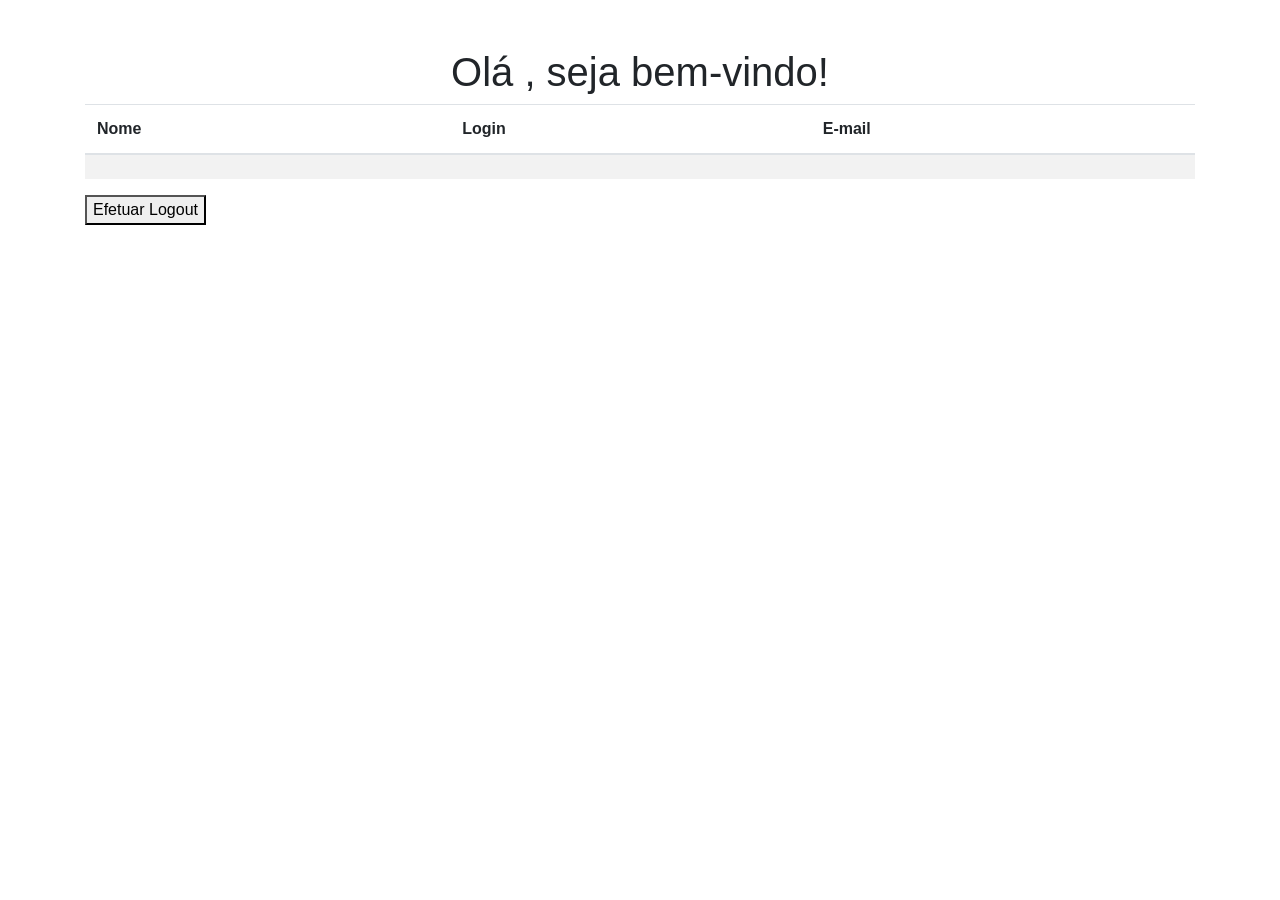
==== indexLogin.html @ ddbab390 "first commit" ====
<!DOCTYPE html>
<html lang="en">

<head>
    <meta charset="UTF-8">
    <meta name="viewport" content="width=device-width, initial-scale=1.0">
    <title>Login</title>
    <link rel="stylesheet" href="https://maxcdn.bootstrapcdn.com/bootstrap/4.0.0/css/bootstrap.min.css" integrity="sha384-Gn5384xqQ1aoWXA+058RXPxPg6fy4IWvTNh0E263XmFcJlSAwiGgFAW/dAiS6JXm" crossorigin="anonymous">
    <link rel="stylesheet" href="./styles/login.css">
    <script src="./src/login.js"></script>
    <script>
        if (!usuarioCorrente.login) {
            window.location.href = LOGIN_URL;
        }

        function exibeUsuarios() {
            let listaUsuarios = '';
            for (i = 0; i < db_usuarios.usuarios.length; i++) {
                let usuario = db_usuarios.usuarios[i];
                listaUsuarios += `<tr><td scope="row">${usuario.nome}</td><td>${usuario.login}</td><td>${usuario.email}</td></tr>`;
            }
            document.getElementById("table-usuarios").innerHTML = listaUsuarios
        }

        function initPage() {
            document.getElementById('btn_logout').addEventListener('click', logoutUser);
            document.getElementById('nomeUsuario').innerHTML = usuarioCorrente.nome;
            exibeUsuarios ();
        }

        window.addEventListener('load', initPage);
    </script>
</head>

<body>
    <h1 class="text-center text-black pt-5">Olá <span id="nomeUsuario"></span>, seja bem-vindo!</h1>
    <div class="container">
        <table id="grid-usuarios" class="table table-striped">
            <thead>
                <tr>
                    <th scope="col">Nome</th>
                    <th scope="col">Login</th>
                    <th scope="col">E-mail</th>
                </tr>
            </thead>
            <tbody id="table-usuarios">
                <tr>
                    <td></td>
                    <td></td>
                    <td></td>
                </tr>
            </tbody>
        </table>
        <button id="btn_logout">Efetuar Logout</button>
    </div>

    <script src="https://code.jquery.com/jquery-3.2.1.slim.min.js" integrity="sha384-KJ3o2DKtIkvYIK3UENzmM7KCkRr/rE9/Qpg6aAZGJwFDMVNA/GpGFF93hXpG5KkN" crossorigin="anonymous"></script>
    <script src="https://cdnjs.cloudflare.com/ajax/libs/popper.js/1.12.9/umd/popper.min.js" integrity="sha384-ApNbgh9B+Y1QKtv3Rn7W3mgPxhU9K/ScQsAP7hUibX39j7fakFPskvXusvfa0b4Q" crossorigin="anonymous"></script>
    <script src="https://maxcdn.bootstrapcdn.com/bootstrap/4.0.0/js/bootstrap.min.js" integrity="sha384-JZR6Spejh4U02d8jOt6vLEHfe/JQGiRRSQQxSfFWpi1MquVdAyjUar5+76PVCmYl" crossorigin="anonymous"></script>    
</body>

</html>
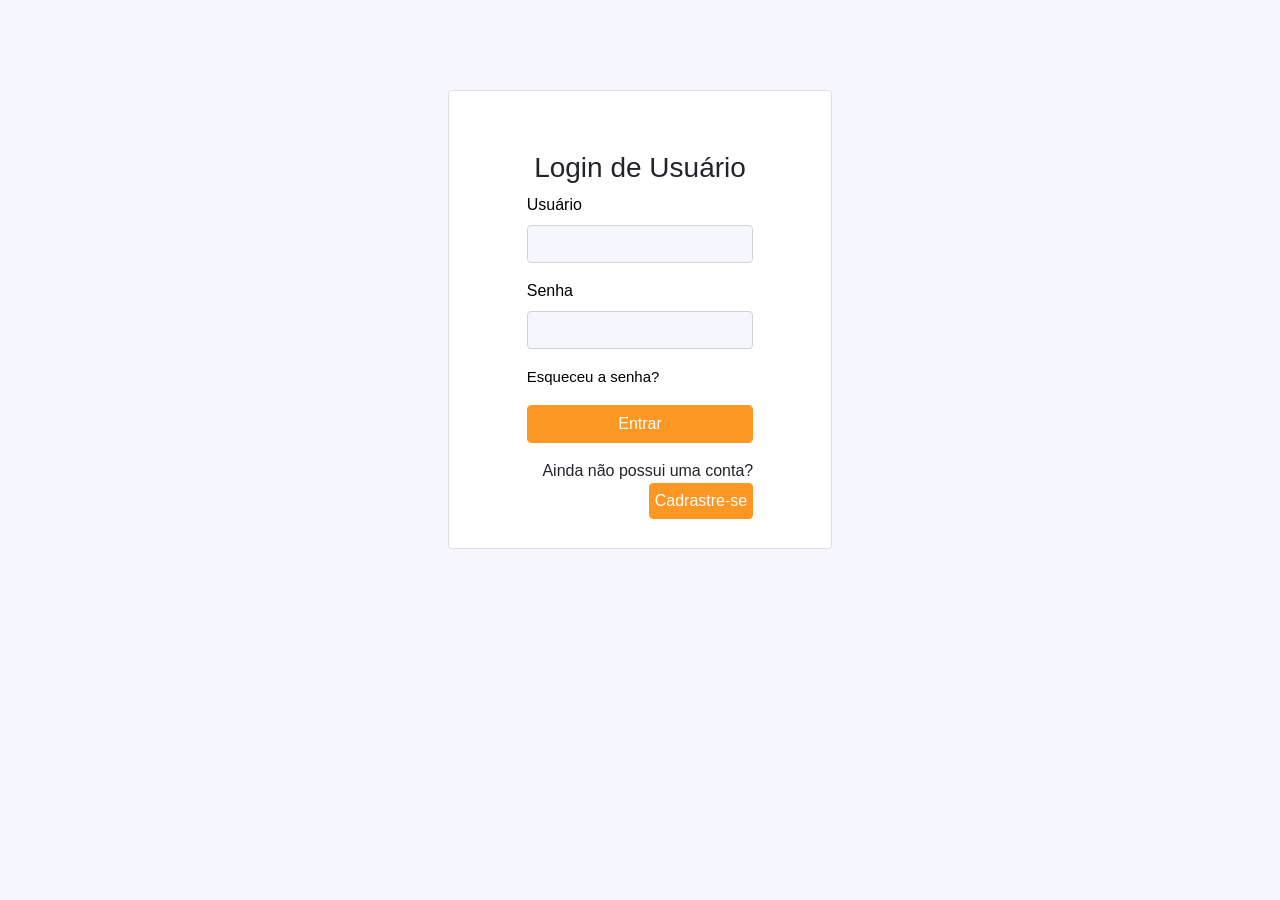
==== commit a8240508: "formatando" ====
--- a/indexLogin.html
+++ b/indexLogin.html
@@ -5,7 +5,8 @@
     <meta charset="UTF-8">
     <meta name="viewport" content="width=device-width, initial-scale=1.0">
     <title>Login</title>
-    <link rel="stylesheet" href="https://maxcdn.bootstrapcdn.com/bootstrap/4.0.0/css/bootstrap.min.css" integrity="sha384-Gn5384xqQ1aoWXA+058RXPxPg6fy4IWvTNh0E263XmFcJlSAwiGgFAW/dAiS6JXm" crossorigin="anonymous">
+    <link rel="stylesheet" href="https://maxcdn.bootstrapcdn.com/bootstrap/4.0.0/css/bootstrap.min.css"
+        integrity="sha384-Gn5384xqQ1aoWXA+058RXPxPg6fy4IWvTNh0E263XmFcJlSAwiGgFAW/dAiS6JXm" crossorigin="anonymous">
     <link rel="stylesheet" href="./styles/login.css">
     <script src="./src/login.js"></script>
     <script>
@@ -25,7 +26,7 @@
         function initPage() {
             document.getElementById('btn_logout').addEventListener('click', logoutUser);
             document.getElementById('nomeUsuario').innerHTML = usuarioCorrente.nome;
-            exibeUsuarios ();
+            exibeUsuarios();
         }
 
         window.addEventListener('load', initPage);
@@ -54,9 +55,15 @@
         <button id="btn_logout">Efetuar Logout</button>
     </div>
 
-    <script src="https://code.jquery.com/jquery-3.2.1.slim.min.js" integrity="sha384-KJ3o2DKtIkvYIK3UENzmM7KCkRr/rE9/Qpg6aAZGJwFDMVNA/GpGFF93hXpG5KkN" crossorigin="anonymous"></script>
-    <script src="https://cdnjs.cloudflare.com/ajax/libs/popper.js/1.12.9/umd/popper.min.js" integrity="sha384-ApNbgh9B+Y1QKtv3Rn7W3mgPxhU9K/ScQsAP7hUibX39j7fakFPskvXusvfa0b4Q" crossorigin="anonymous"></script>
-    <script src="https://maxcdn.bootstrapcdn.com/bootstrap/4.0.0/js/bootstrap.min.js" integrity="sha384-JZR6Spejh4U02d8jOt6vLEHfe/JQGiRRSQQxSfFWpi1MquVdAyjUar5+76PVCmYl" crossorigin="anonymous"></script>    
+    <script src="https://code.jquery.com/jquery-3.2.1.slim.min.js"
+        integrity="sha384-KJ3o2DKtIkvYIK3UENzmM7KCkRr/rE9/Qpg6aAZGJwFDMVNA/GpGFF93hXpG5KkN"
+        crossorigin="anonymous"></script>
+    <script src="https://cdnjs.cloudflare.com/ajax/libs/popper.js/1.12.9/umd/popper.min.js"
+        integrity="sha384-ApNbgh9B+Y1QKtv3Rn7W3mgPxhU9K/ScQsAP7hUibX39j7fakFPskvXusvfa0b4Q"
+        crossorigin="anonymous"></script>
+    <script src="https://maxcdn.bootstrapcdn.com/bootstrap/4.0.0/js/bootstrap.min.js"
+        integrity="sha384-JZR6Spejh4U02d8jOt6vLEHfe/JQGiRRSQQxSfFWpi1MquVdAyjUar5+76PVCmYl"
+        crossorigin="anonymous"></script>
 </body>
 
 </html>
--- a/styles/login.css
+++ b/styles/login.css
@@ -0,0 +1,100 @@
+body {
+    /*background-color: #ff8700;
+    background-color: white;*/
+    background-color: #f5f6fe;
+}
+
+.modal-content{
+    /*background-color: #ff9c2b;
+    background-color: #ef8d34;*/
+    background-color: white;
+}
+
+.text-info{
+    color: black !important;
+    text-align: left;
+}
+
+#username { /*box do usuario*/
+    background-color: #f5f6fe;
+}
+
+#password { /*box da senha*/
+    background-color: #f5f6fe;
+}
+
+#txt_nome { /*box do nome*/
+    background-color: #f5f6fe;
+}
+
+#txt_login { /*box do nome de login*/
+    background-color: #f5f6fe;
+}
+
+#txt_email { /*box do email*/
+    background-color: #f5f6fe;
+}
+
+#txt_senha { /*box da senha*/
+    background-color: #f5f6fe;
+}
+
+#txt_senha2 { /*box da confirmacao senha*/
+    background-color: #f5f6fe;
+}
+
+#submit{ /*botão entrar*/
+    /*background-color: #ff8700;*/
+    background-color: #fc9723;
+    border: solid thin #fc9723;
+    color: white;
+    cursor: pointer;
+}
+
+#btn_logout{
+    background-color: #fc9723;
+    color: white;
+    border-radius: 3px;
+    border: solid thin #fc9723;
+    padding: 5px;
+    float: right;
+}
+
+
+.btn-info{ /*botão de cadastre-se*/
+    background-color: #fc9723;
+    border: solid thin #fc9723;
+    padding: 5px;
+    cursor: pointer;
+}
+
+.row #cadastrese:hover{
+    background-color: #fc9723;
+}
+
+#btn_salvar:hover{
+    background-color: #fc9723;
+}
+
+.btn-secondary{
+    padding: 5px;
+}
+
+.card-footer text-left text-black{
+    text-align: right;
+}
+
+.form-group a { /*esqueceu a senha*/
+    text-align: right;
+    font-size: 15px;
+    color: black;
+}
+
+.card {
+    padding-top: 1%;
+    padding-bottom: 1%;
+    margin: 7% 35%;
+    text-align: center;
+    /*background-color: #ff9c2b;*/
+    background-color: white;
+}
